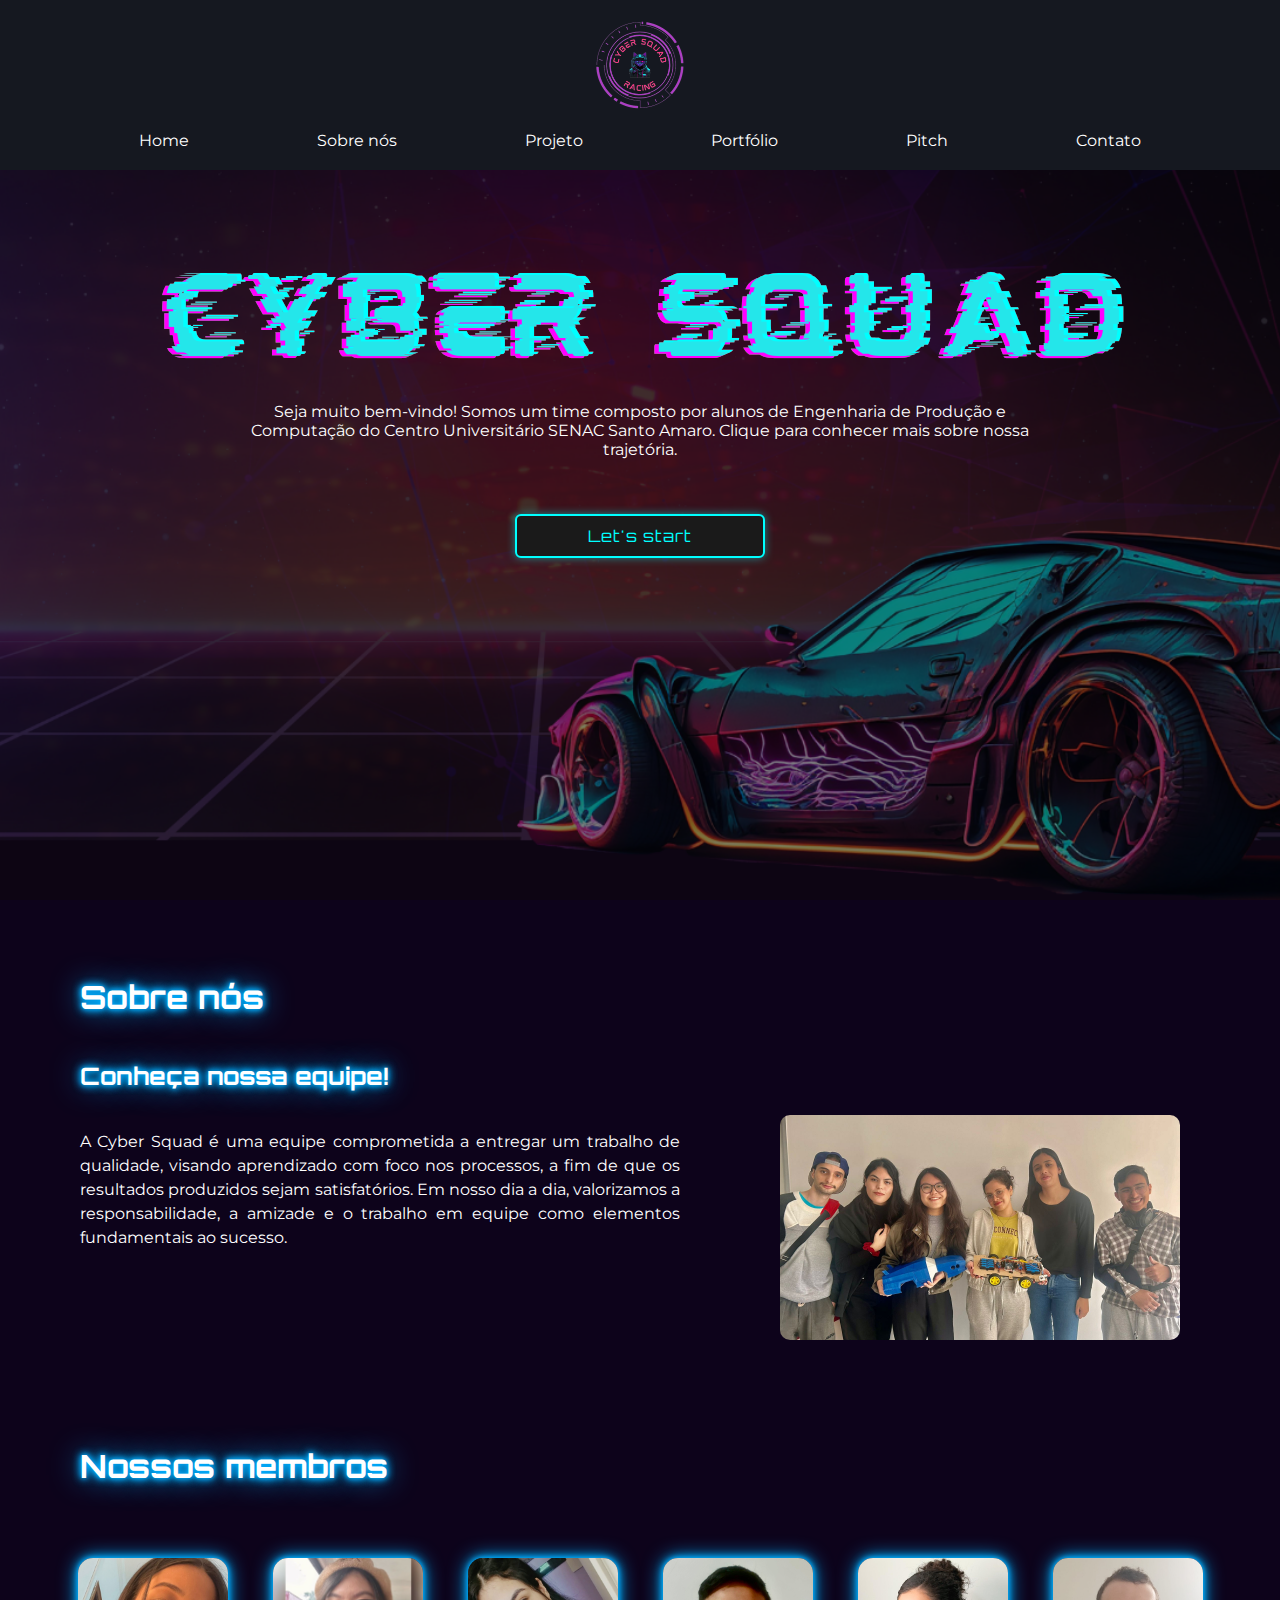
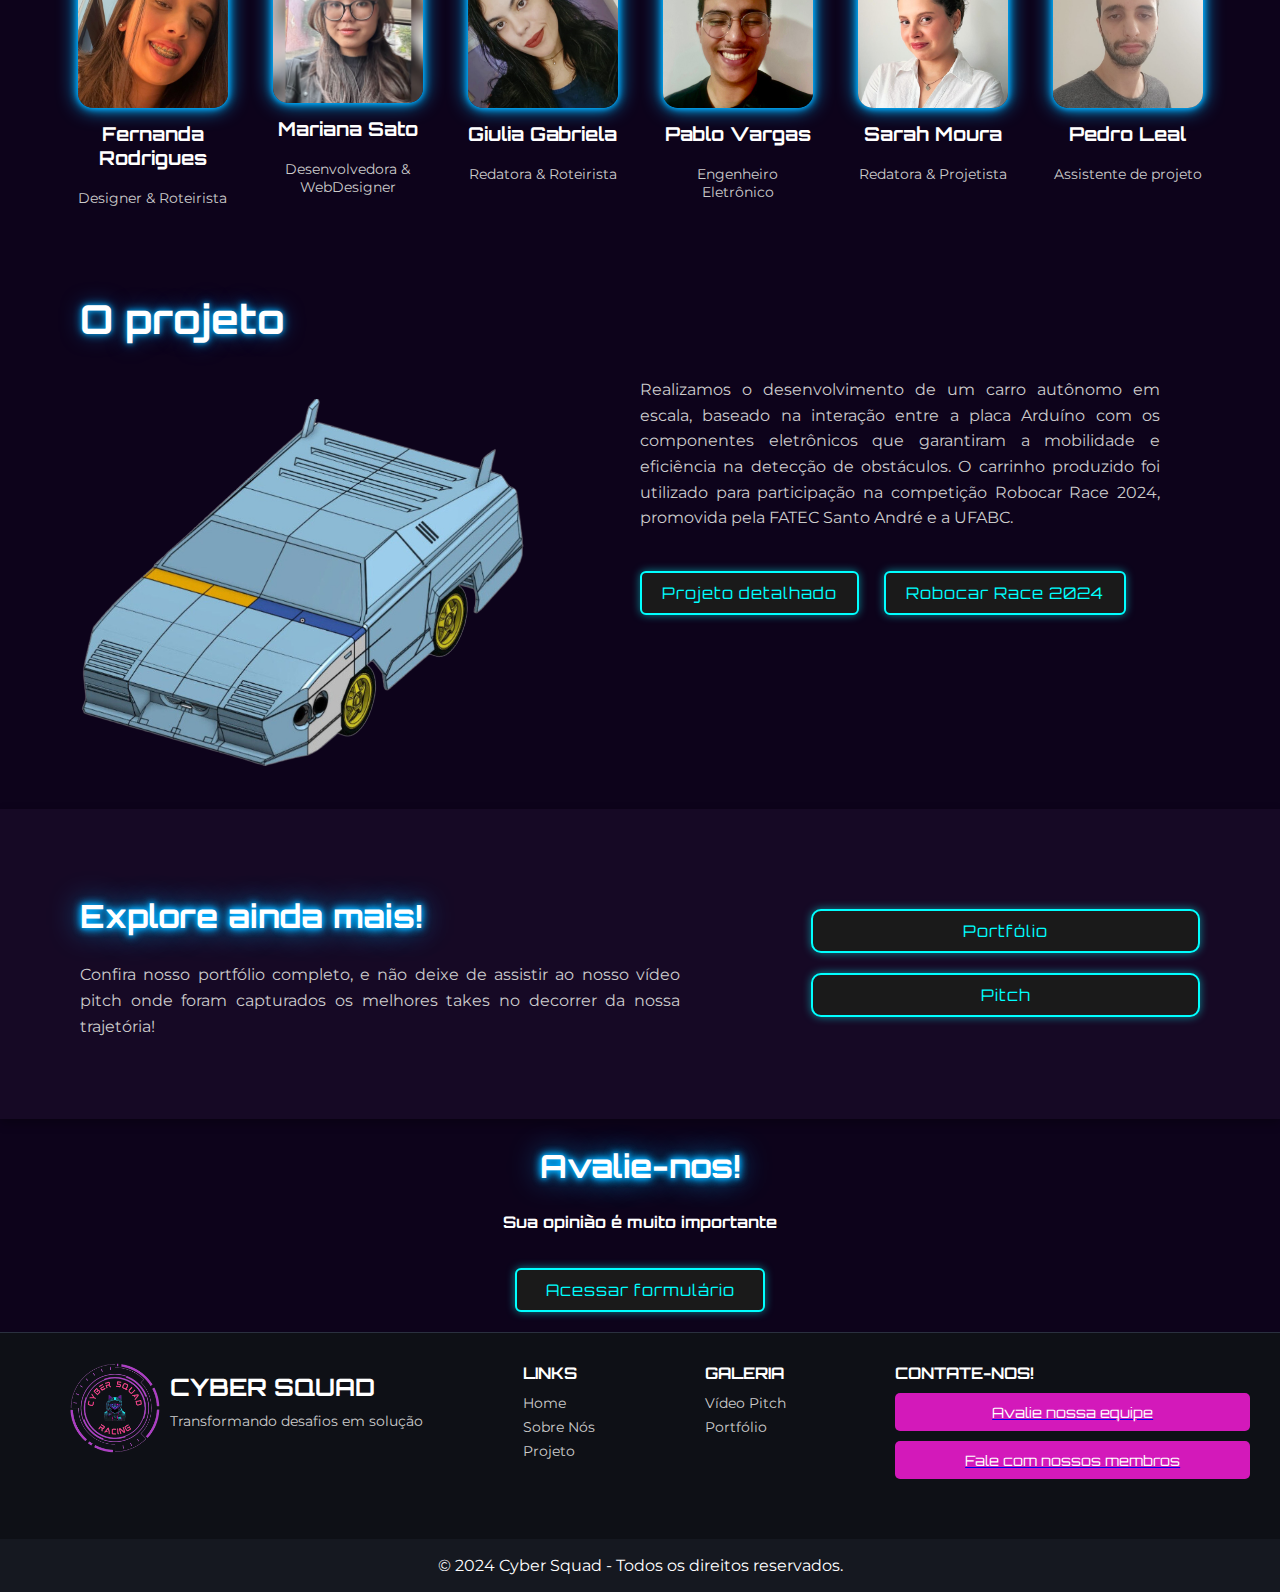
==== index.html @ b55684ae "Adiciona foto do circuito" ====
<!DOCTYPE html>
<html lang="pt-br">
  <head>
    <meta charset="UTF-8" />
    <meta name="viewport" content="width=device-width, initial-scale=1.0" />
    <title>Cyber Squad</title>
    <link rel="stylesheet" href="./css/main.css" />
  </head>
  <body>
    <div class="home-page">
      <header>
        <nav class="menu-nav">
          <div id="img-acima">
            <div class="cabecalho-logo">
              <a href="./index.html">
                <img
                  src="./img/logo sem efeito.png"
                  alt="Logo"
                  id="cabecalho-logo"
                />
              </a>
            </div>
            <button id="menuToggle" class="menu-toggle">&#9776;</button>
            <ul class="menu-itens" id="menuItens">
              <li><a class="links negrito" href="./index.html">Home</a></li>
              <li>
                <a class="links" href="./index.html#sobreNos">Sobre nós</a>
              </li>
              <li><a class="links" href="html/projeto.html">Projeto</a></li>
              <li>
                <a
                  class="links"
                  href="https://drive.google.com/file/d/18VakrhHQkWhm_cF6ASW2pMimcFfDpTHm/view?usp=sharing"
                  target="_blank"
                  >Portfólio
                </a>
              </li>
              <li><a class="links" href="">Pitch</a></li>
              <li><a class="links" href="html/contato.html">Contato</a></li>
            </ul>
          </div>
        </nav>
      </header>

      <div class="msg-principal">
        <img src="img/Cyber Squad Nome.png" class="titulo-principal" />
        <p class="texto-principal">
          Seja muito bem-vindo! Somos um time composto por alunos de Engenharia
          de Produção e Computação do Centro Universitário SENAC Santo Amaro.
          Clique para conhecer mais sobre nossa trajetória.
        </p>
        <div class="botao-principal">
          <a href="#sobre-nos-conteudo">
            <button class="lets-start">Let's start</button>
          </a>
        </div>
      </div>
    </div>
    <div id="sobre-nos-conteudo" class="sobre-nos-conteudo">
      <h2 class="sobre-nos" id="sobreNos">Sobre nós</h2>
      <h3 class="conheca-nos" id="conhecaNos">Conheça nossa equipe!</h3>
      <section class="equipe" id="equipe">
        <p class="sobre-nos-p" id="sobreP">
          A Cyber Squad é uma equipe comprometida a entregar um trabalho de
          qualidade, visando aprendizado com foco nos processos, a fim de que os
          resultados produzidos sejam satisfatórios. Em nosso dia a dia,
          valorizamos a responsabilidade, a amizade e o trabalho em equipe como
          elementos fundamentais ao sucesso.
        </p>
        <img src="./img/equipe.jpg" alt="foto da equipe" id="fotoEquipe" />
      </section>
    </div>

    <section class="membros">
      <h2 class="nossos-membros">Nossos membros</h2>
      <div class="pessoas">
        <img src="img\Fernanda.jpeg" alt="Fernanda" />
        <h3 class="nomes">Fernanda Rodrigues</h3>
        <p class="cargos">Designer & Roteirista</p>
      </div>
      <div class="pessoas">
        <img src="img/Mariana.png" alt="Mariana" />
        <h3 class="nomes">Mariana Sato</h3>
        <p class="cargos">Desenvolvedora & WebDesigner</p>
      </div>
      <div class="pessoas">
        <img src="img/Giulia.jpeg" alt="Giulia" />
        <h3 class="nomes">Giulia Gabriela</h3>
        <p class="cargos">Redatora & Roteirista</p>
      </div>
      <div class="pessoas">
        <img src="img/PabloPablo.jpeg" alt="Pablo" />
        <h3 class="nomes">Pablo Vargas</h3>
        <p class="cargos">Engenheiro Eletrônico</p>
      </div>
      <div class="pessoas">
        <img src="img/Sarah.jpeg" alt="Sarah" />
        <h3 class="nomes">Sarah Moura</h3>
        <p class="cargos">Redatora & Projetista</p>
      </div>
      <div class="pessoas">
        <img src="img/Leal.jpeg" alt="Pedro" />
        <h3 class="nomes">Pedro Leal</h3>
        <p class="cargos">Assistente de projeto</p>
      </div>
    </section>
    <section id="nosso-projeto" class="nosso-projeto">
      <div class="nosso-projeto-imagem">
        <h2 class="titulo-projeto">O projeto</h2>
        <img src="img/Bolha.png" alt="Carrinho" class="carrinho-img" />
      </div>
      <div class="nosso-projeto-texto">
        <p class="descricao-projeto">
          Realizamos o desenvolvimento de um carro autônomo em escala, baseado
          na interação entre a placa Arduíno com os componentes eletrônicos que
          garantiram a mobilidade e eficiência na detecção de obstáculos. O
          carrinho produzido foi utilizado para participação na competição
          Robocar Race 2024, promovida pela FATEC Santo André e a UFABC.
        </p>
        <div class="botoes-projeto">
          <a href="html/projeto.html" class="botao-detalhes"
            >Projeto detalhado</a
          >
          <a
            href="https://www.robocarrace.com.br"
            class="botao-detalhes"
            target="_blank"
            >Robocar Race 2024</a
          >
        </div>
      </div>
    </section>
    <section id="outros" class="outros">
      <div class="outros-conteudo">
        <h2>Explore ainda mais!</h2>
        <p>
          Confira nosso portfólio completo, e não deixe de assistir ao nosso
          vídeo pitch onde foram capturados os melhores takes no decorrer da
          nossa trajetória!
        </p>
      </div>
      <div class="outros-botoes">
        <a
          href="https://drive.google.com/file/d/18VakrhHQkWhm_cF6ASW2pMimcFfDpTHm/view?usp=sharing"
          class="botao-outros"
          target="_blank"
          >Portfólio</a
        >
        <a href="html/pitch.html" class="botao-outros">Pitch</a>
      </div>
    </section>

    <section id="avaliacao" class="avaliacao">
      <h2 class="avalie-nos">Avalie-nos!</h2>
      <h3 class="opiniao">Sua opinião é muito importante</h3>
      <div class="botao-principal">
        <a href="https://forms.gle/Rp9c9bT3bnCxisiJ7" target="_blank">
          <button class="lets-start">Acessar formulário</button>
        </a>
      </div>
    </section>
    <footer>
      <div class="footer-content">
        <div class="footer-logo">
          <img src="img/logo sem efeito.png" alt="Logo Cyber Squad" />
          <div class="footer-logo-text">
            <h3>CYBER SQUAD</h3>
            <p class="footer-descricao">Transformando desafios em solução</p>
          </div>
        </div>
        <div class="footer-links">
          <h4>LINKS</h4>
          <ul>
            <li><a href="./index.html">Home</a></li>
            <li><a href="#sobre-nos-conteudo">Sobre Nós</a></li>
            <li><a href="html/projeto.html">Projeto</a></li>
          </ul>
        </div>
        <div class="footer-gallery">
          <h4>GALERIA</h4>
          <ul>
            <li><a href="">Vídeo Pitch</a></li>
            <li>
              <a
                href="https://drive.google.com/file/d/18VakrhHQkWhm_cF6ASW2pMimcFfDpTHm/view?usp=sharing"
                target="_blank"
                >Portfólio</a
              >
            </li>
          </ul>
        </div>
        <div class="footer-contact">
          <h4>CONTATE-NOS!</h4>
          <a href="https://forms.gle/Rp9c9bT3bnCxisiJ7" target="_blank">
            <button class="botao-contato">Avalie nossa equipe</button>
          </a>
          <a href="./html/contato.html">
            <button class="botao-contato">Fale com nossos membros</button>
          </a>
        </div>
      </div>
      <div class="footer-bottom">
        <p>&copy; 2024 Cyber Squad - Todos os direitos reservados.</p>
      </div>
    </footer>
    <script src="./js/menu.js"></script>
  </body>
</html>
---- css/main.css ----
@import "./layout/nav.css";
@import "./layout/header.css";
@import "./core/variaveis.css";
@import "./layout/body.css";
@import "./layout/home.css";
@import "./layout/equipe.css";
@import "./layout/membros.css";
@import "./layout/footer.css";
@import "./layout/projeto.css";
@import "./layout/links.css";
@import "./layout/contato.css";
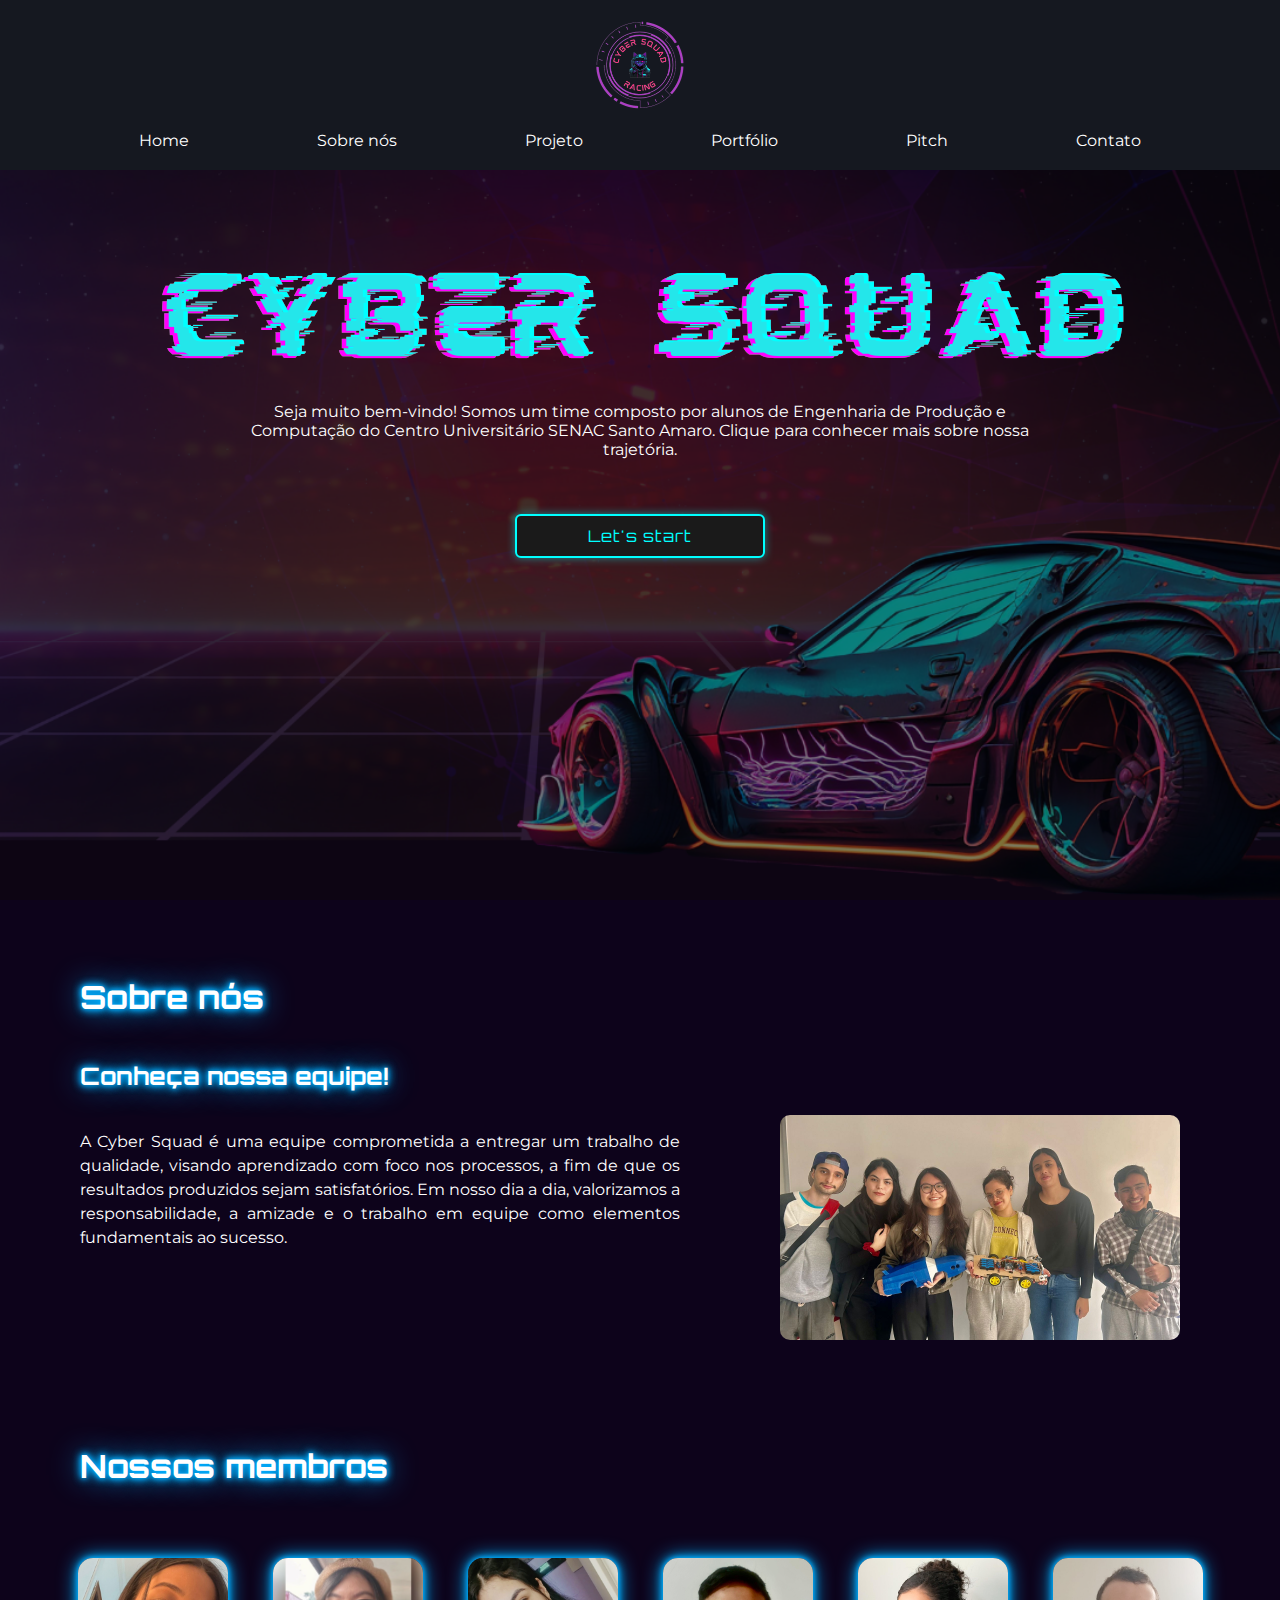
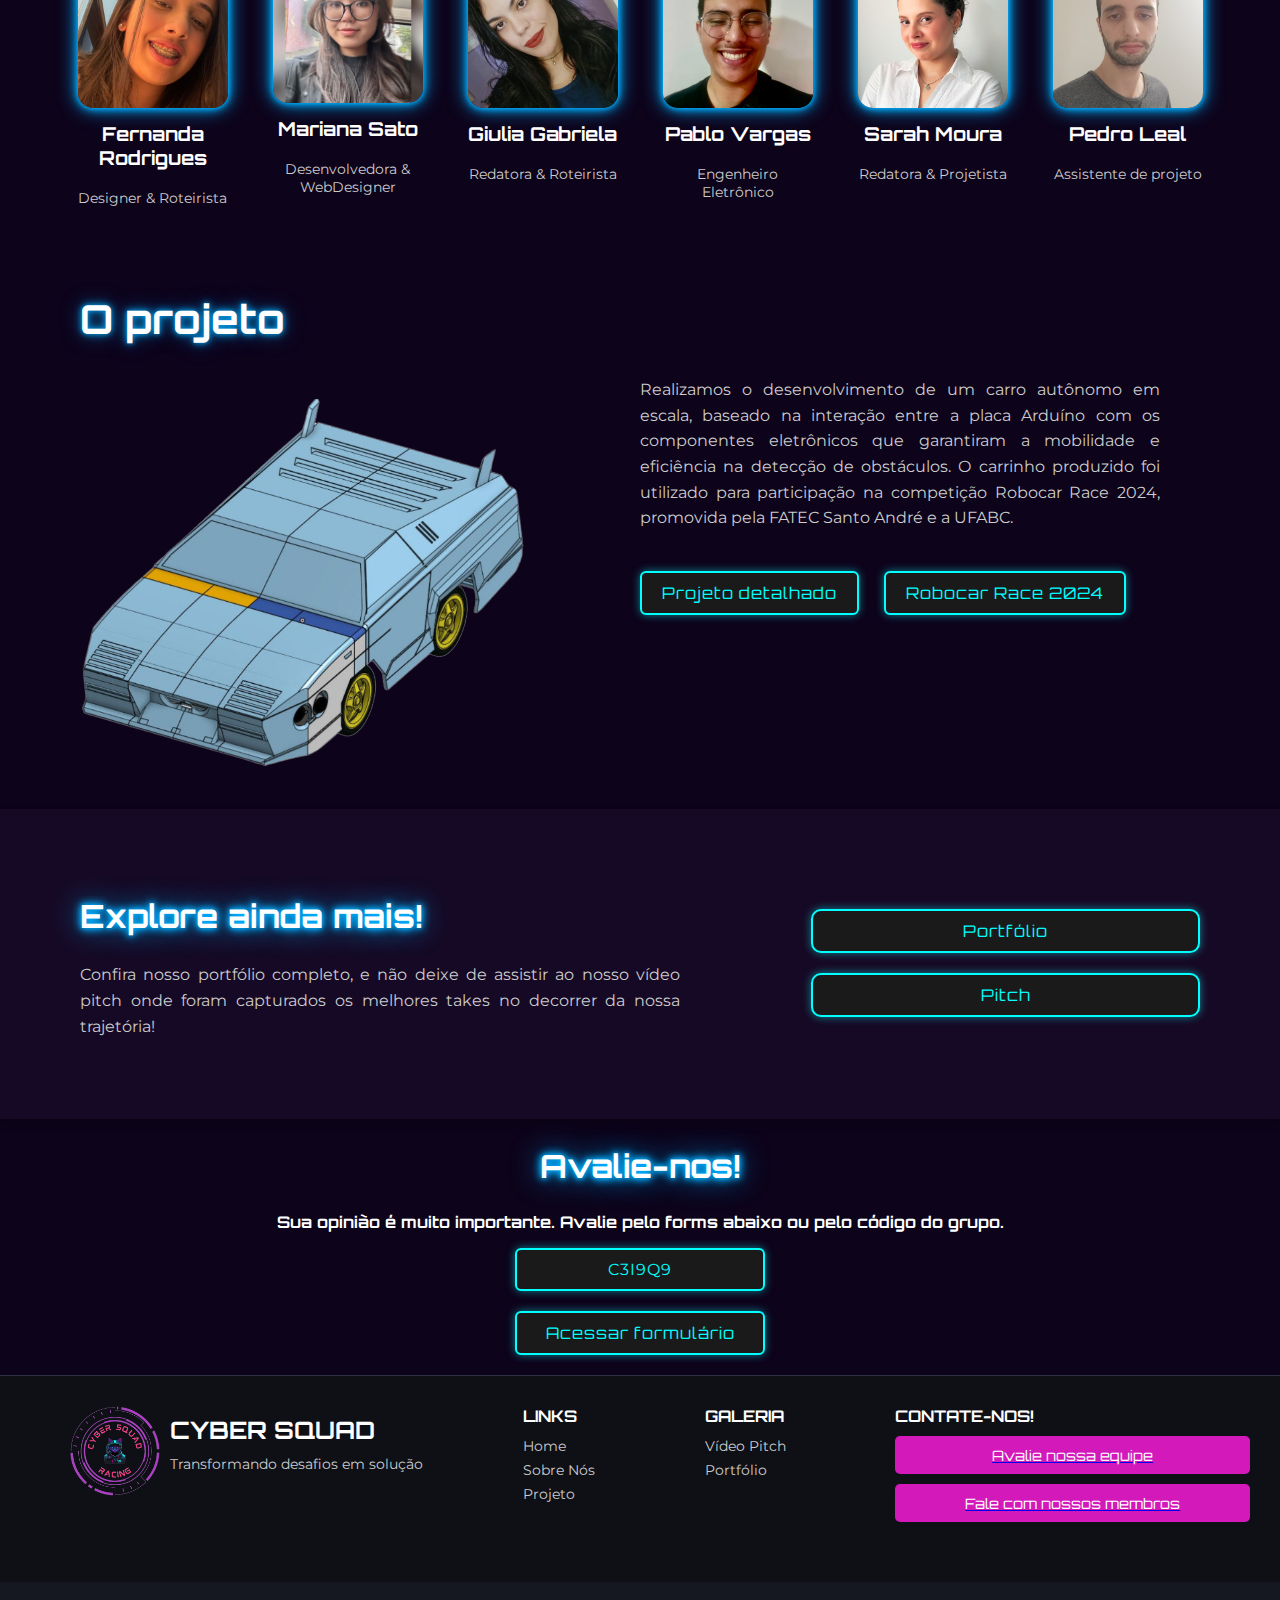
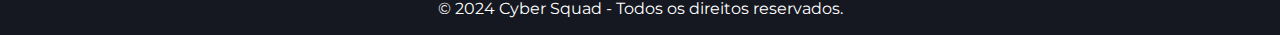
==== commit 41a0218e: "Adicioba código do grupo e vídeo da corrida" ====
--- a/index.html
+++ b/index.html
@@ -152,8 +152,9 @@
 
     <section id="avaliacao" class="avaliacao">
       <h2 class="avalie-nos">Avalie-nos!</h2>
-      <h3 class="opiniao">Sua opinião é muito importante</h3>
+      <h3 class="opiniao">Sua opinião é muito importante. Avalie pelo forms abaixo ou pelo código do grupo.</h3>
       <div class="botao-principal">
+        <p class="grupogrupo">C3I9Q9</p>
         <a href="https://forms.gle/Rp9c9bT3bnCxisiJ7" target="_blank">
           <button class="lets-start">Acessar formulário</button>
         </a>
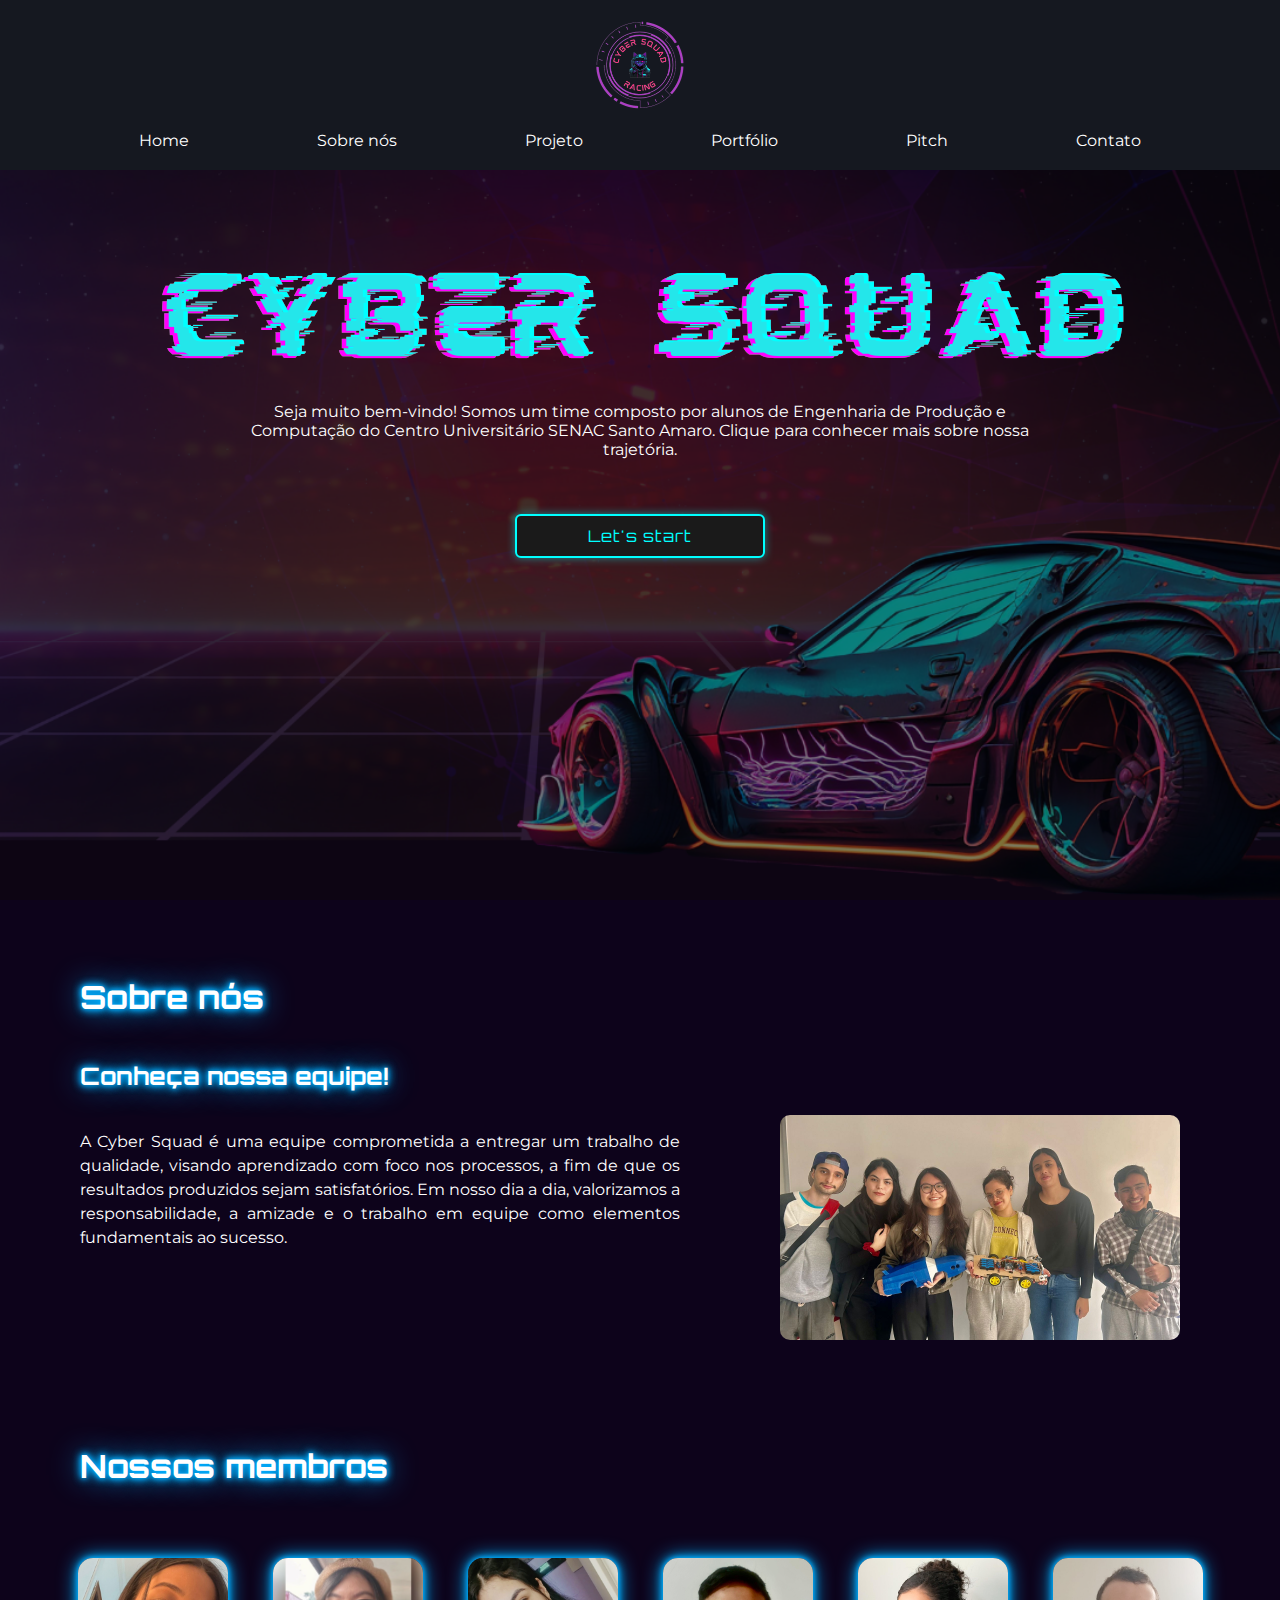
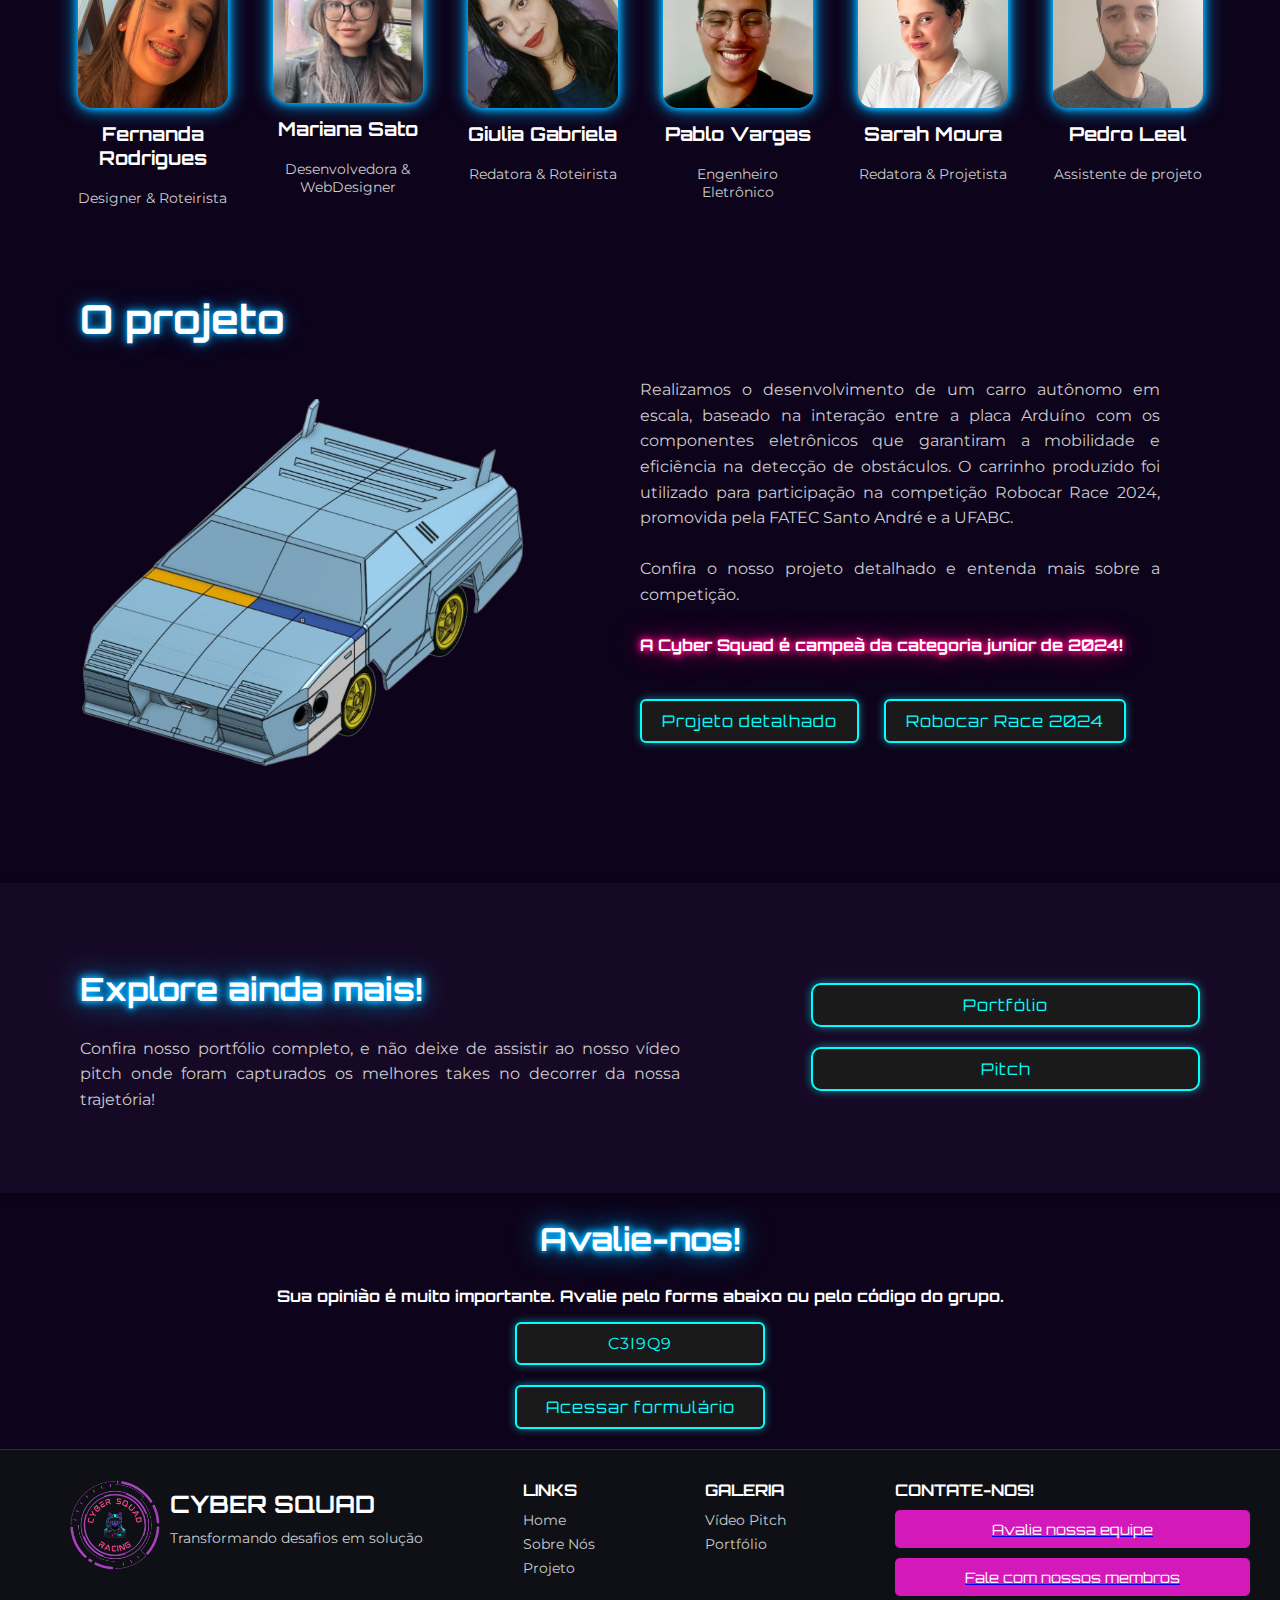
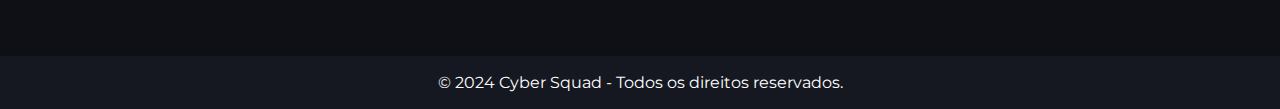
==== commit 84af616e: "Adiciona detalhes da corrida" ====
--- a/index.html
+++ b/index.html
@@ -116,6 +116,12 @@
           garantiram a mobilidade e eficiência na detecção de obstáculos. O
           carrinho produzido foi utilizado para participação na competição
           Robocar Race 2024, promovida pela FATEC Santo André e a UFABC.
+          <br>
+          <br>
+          Confira o nosso projeto detalhado e entenda mais sobre a competição.
+          <br>
+          <br>
+          <strong>A Cyber Squad é campeã da categoria junior de 2024!</strong>
         </p>
         <div class="botoes-projeto">
           <a href="html/projeto.html" class="botao-detalhes"
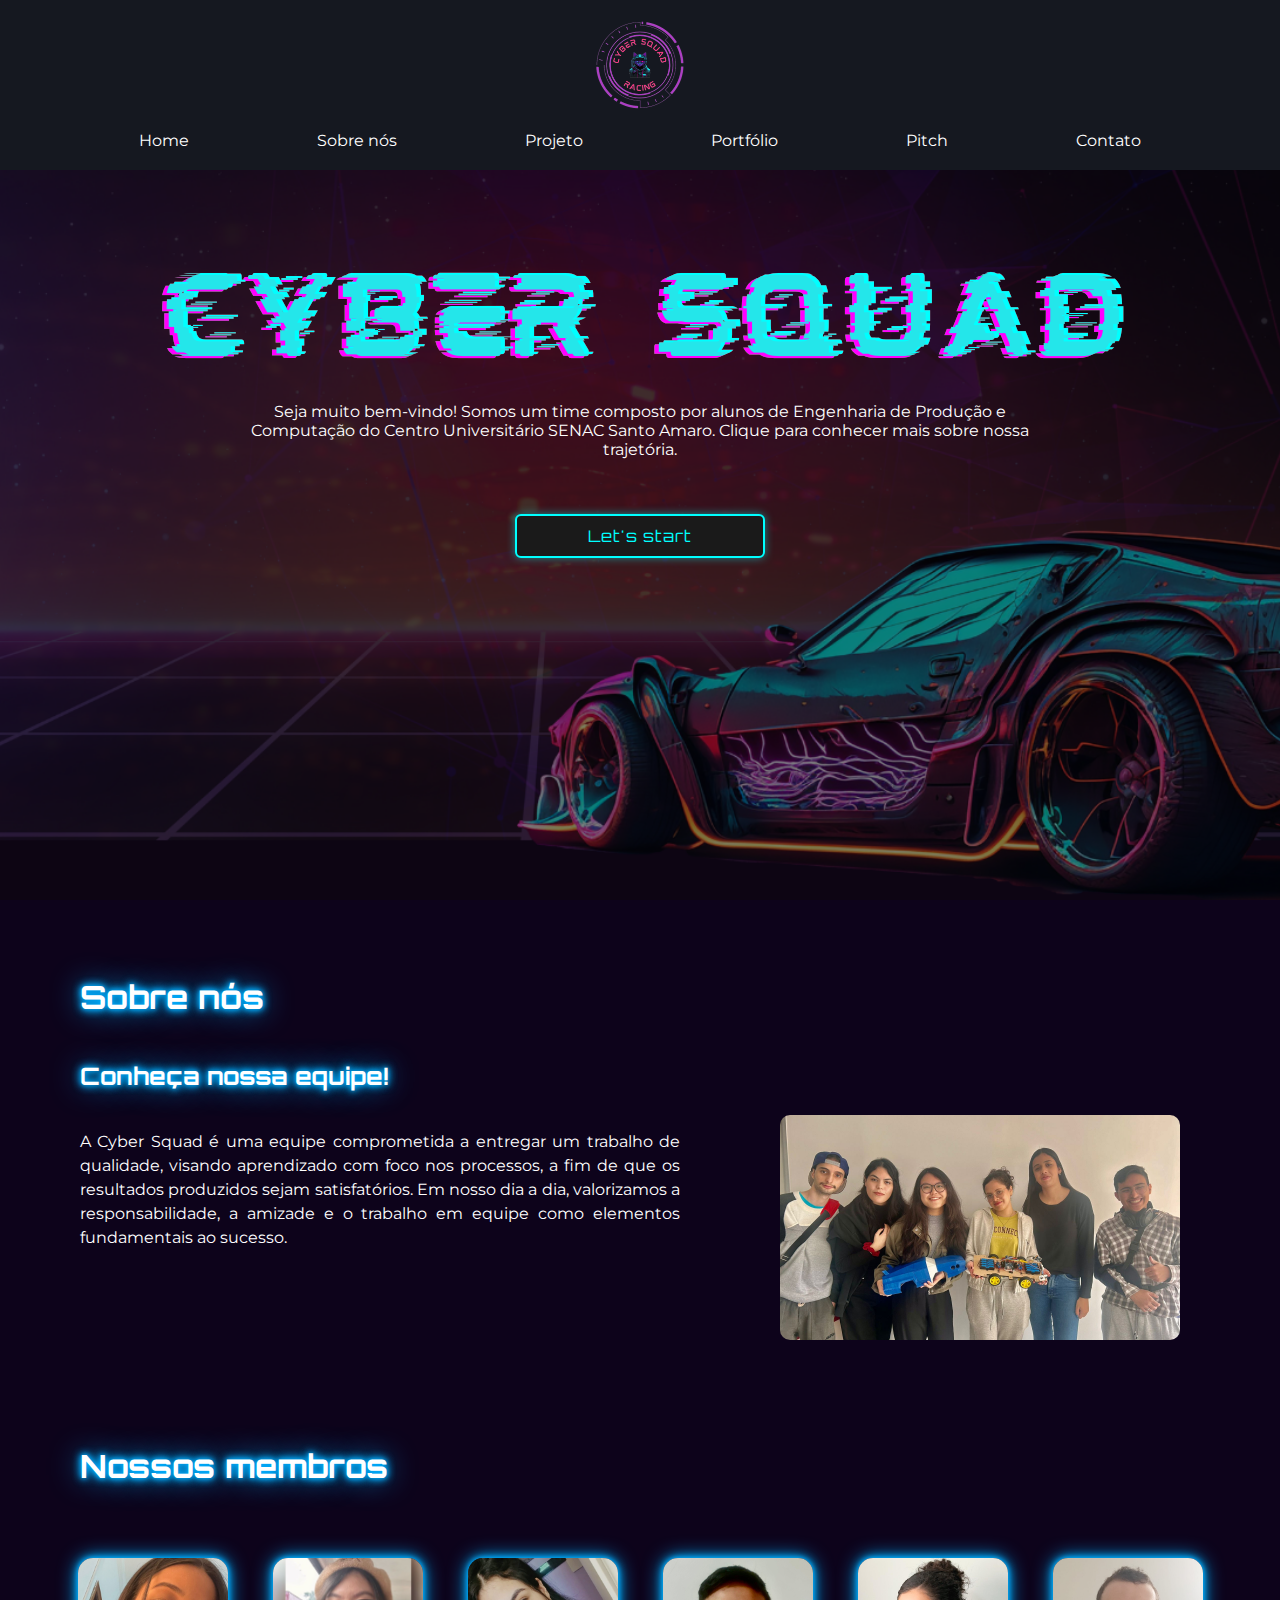
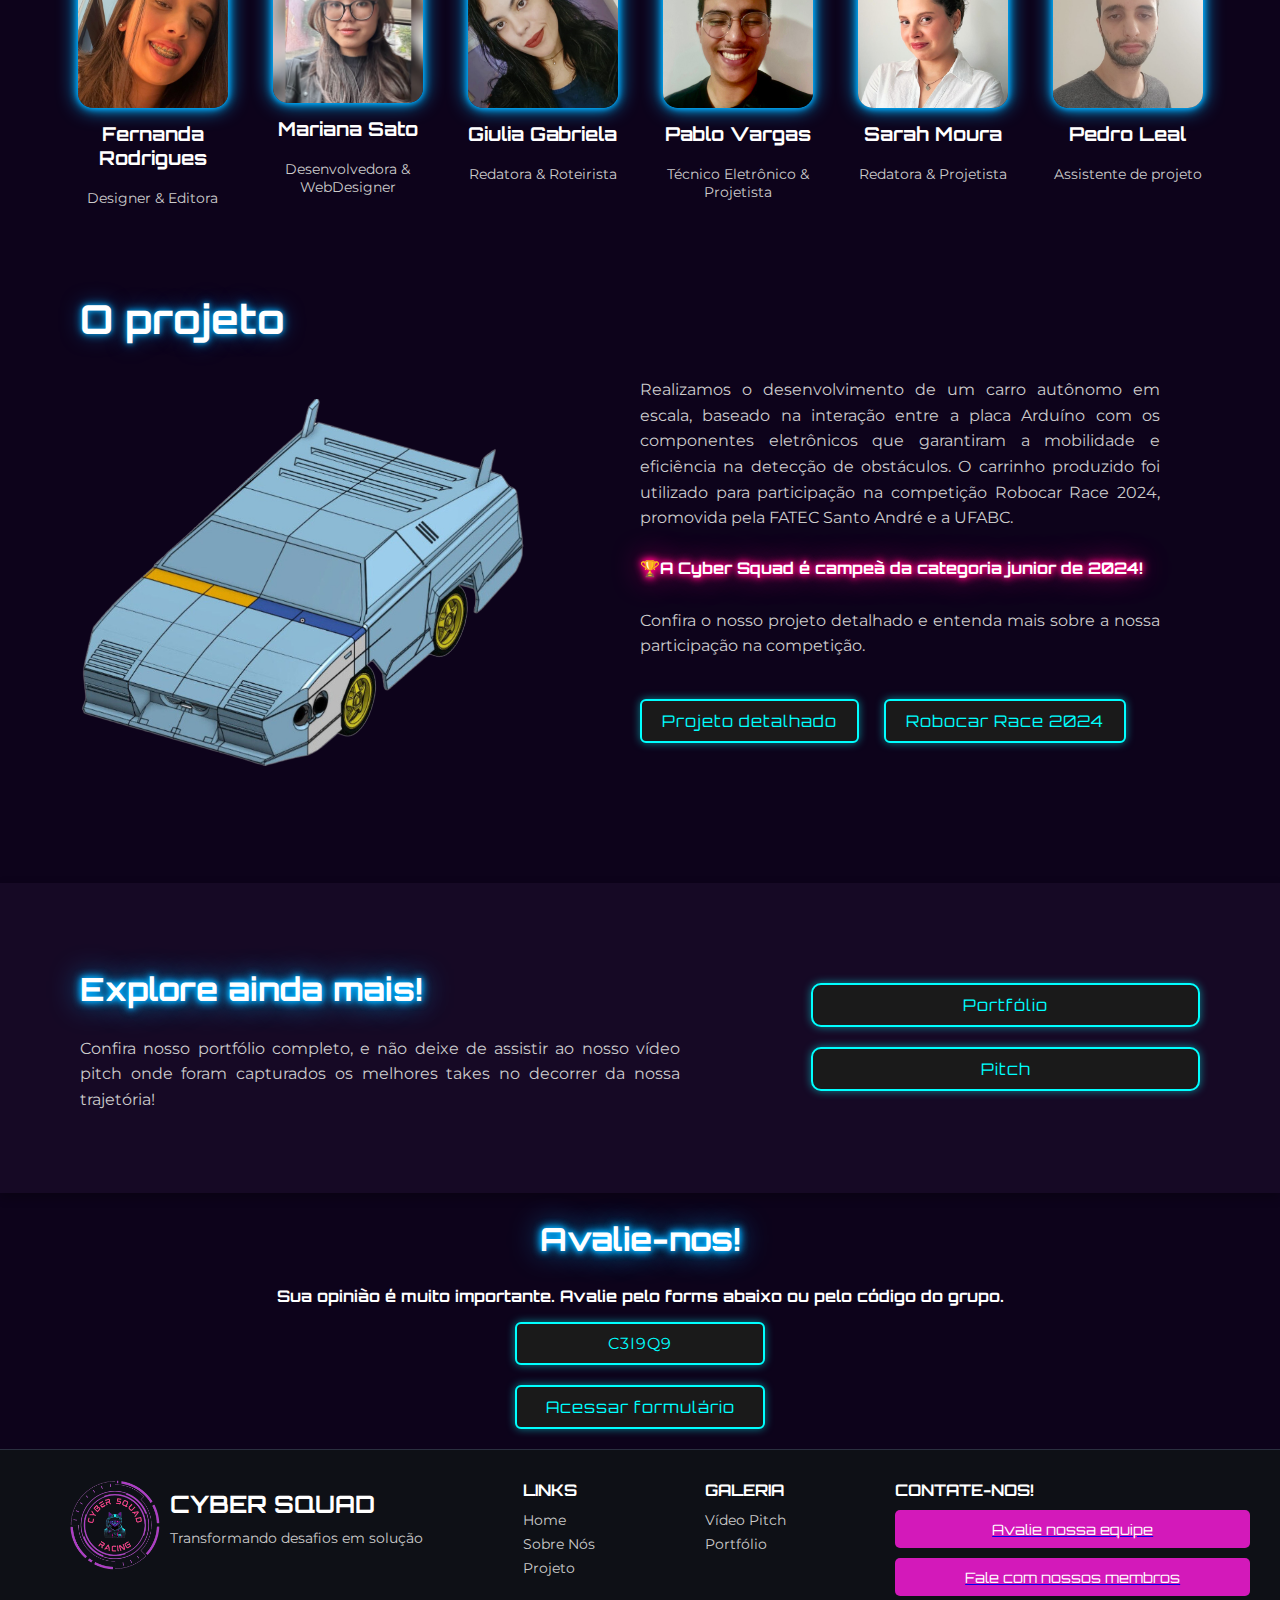
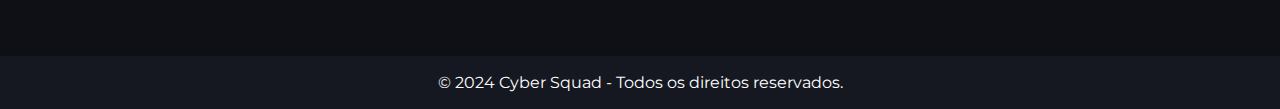
==== commit f5333330: "Adiciona página robocar" ====
--- a/index.html
+++ b/index.html
@@ -76,7 +76,7 @@
       <div class="pessoas">
         <img src="img\Fernanda.jpeg" alt="Fernanda" />
         <h3 class="nomes">Fernanda Rodrigues</h3>
-        <p class="cargos">Designer & Roteirista</p>
+        <p class="cargos">Designer & Editora</p>
       </div>
       <div class="pessoas">
         <img src="img/Mariana.png" alt="Mariana" />
@@ -91,7 +91,7 @@
       <div class="pessoas">
         <img src="img/PabloPablo.jpeg" alt="Pablo" />
         <h3 class="nomes">Pablo Vargas</h3>
-        <p class="cargos">Engenheiro Eletrônico</p>
+        <p class="cargos">Técnico Eletrônico & Projetista</p>
       </div>
       <div class="pessoas">
         <img src="img/Sarah.jpeg" alt="Sarah" />
@@ -118,19 +118,18 @@
           Robocar Race 2024, promovida pela FATEC Santo André e a UFABC.
           <br>
           <br>
-          Confira o nosso projeto detalhado e entenda mais sobre a competição.
-          <br>
-          <br>
-          <strong>A Cyber Squad é campeã da categoria junior de 2024!</strong>
+          <strong>🏆A Cyber Squad é campeã da categoria junior de 2024!</strong>
+          <br>
+          <br>
+          Confira o nosso projeto detalhado e entenda mais sobre a nossa participação na competição.
         </p>
         <div class="botoes-projeto">
           <a href="html/projeto.html" class="botao-detalhes"
             >Projeto detalhado</a
           >
           <a
-            href="https://www.robocarrace.com.br"
+            href="./html/robocar.html"
             class="botao-detalhes"
-            target="_blank"
             >Robocar Race 2024</a
           >
         </div>
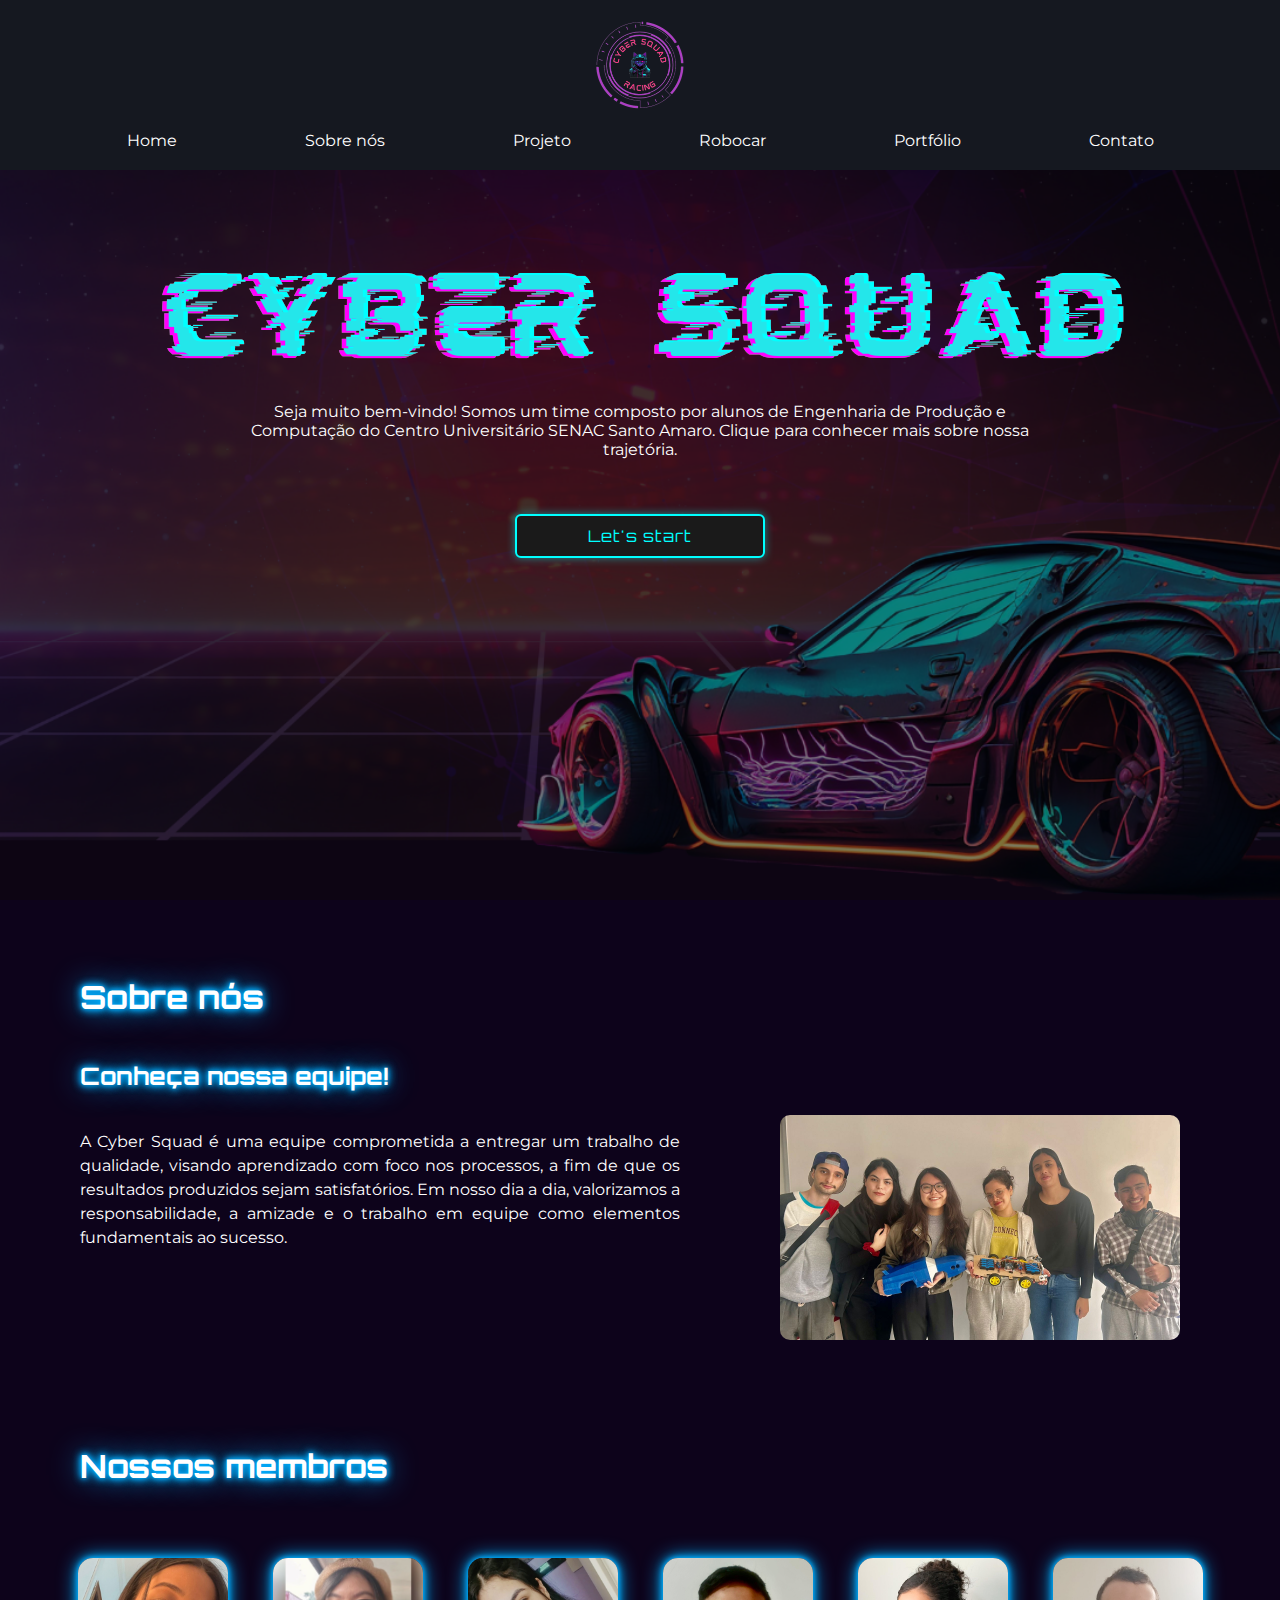
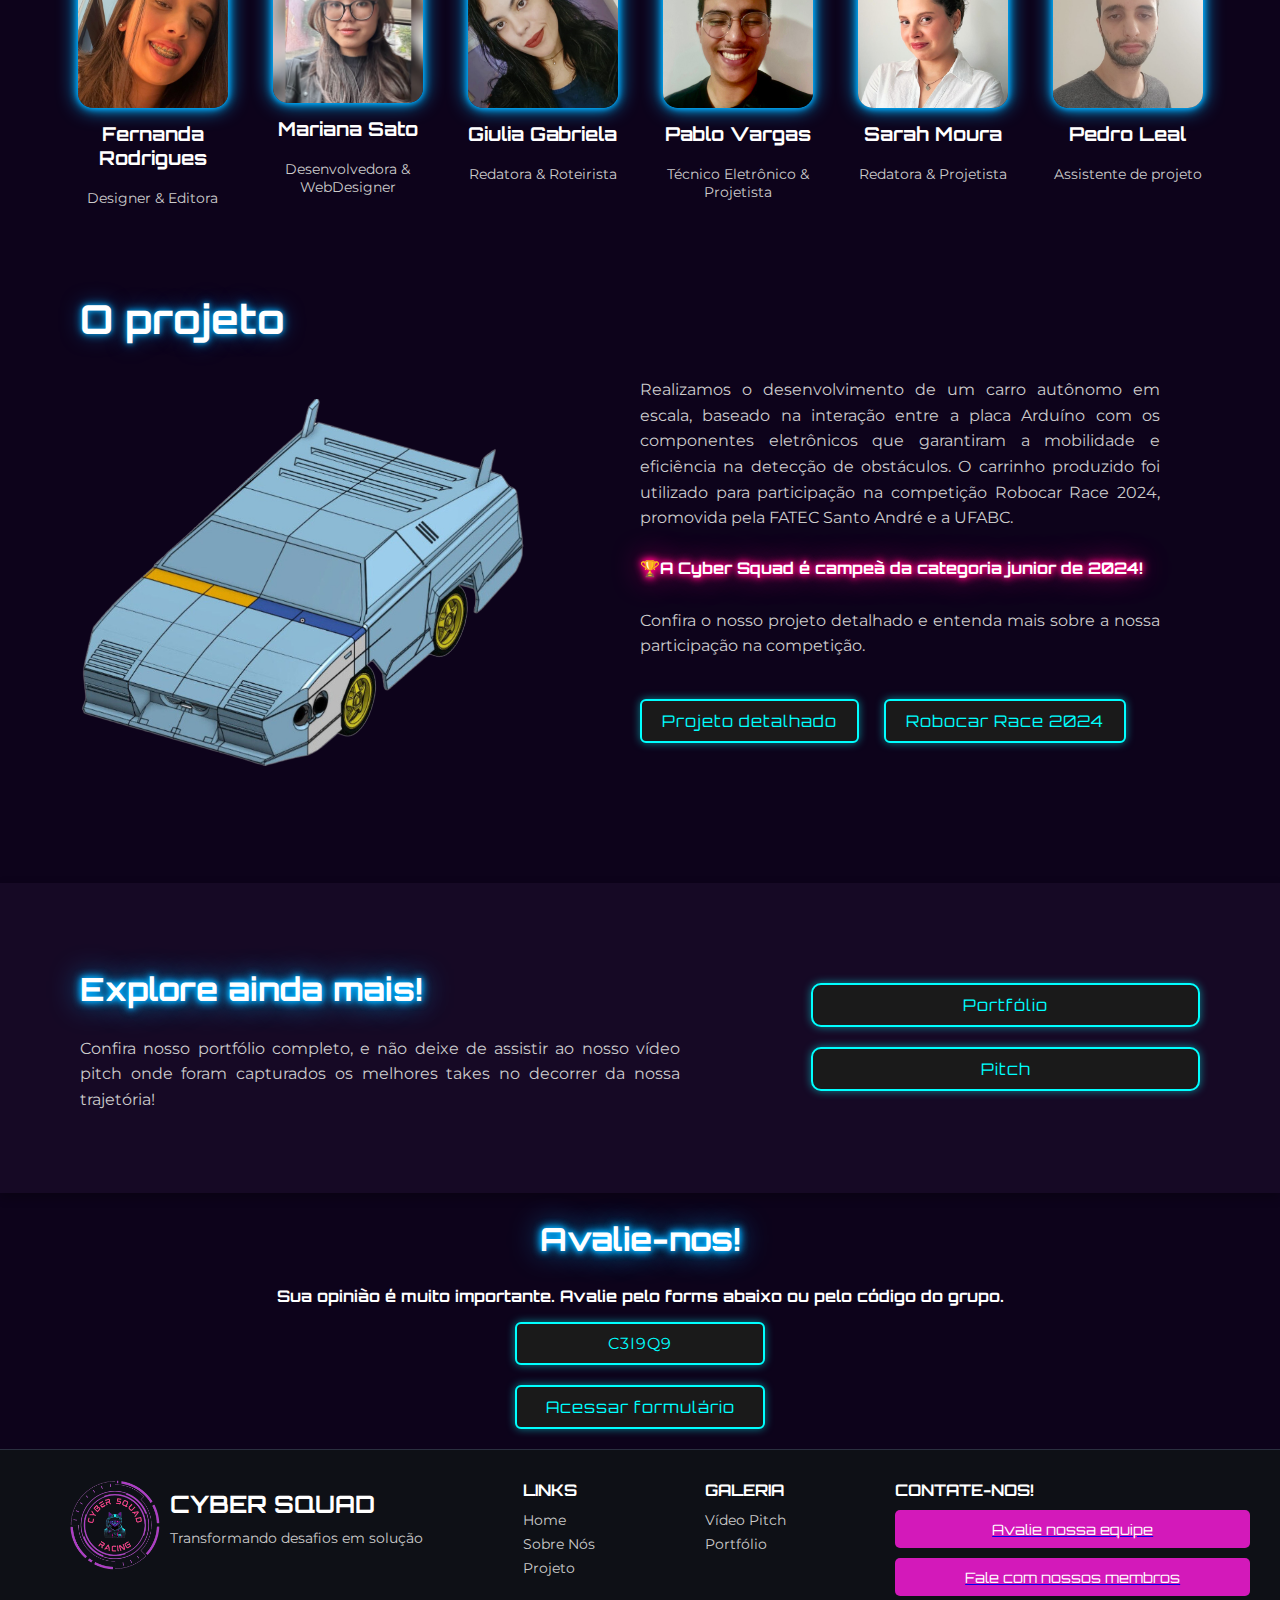
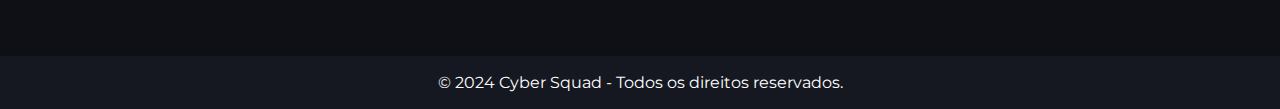
==== commit 674ecdc9: "Adiciona a página Robocar" ====
--- a/index.html
+++ b/index.html
@@ -27,6 +27,7 @@
                 <a class="links" href="./index.html#sobreNos">Sobre nós</a>
               </li>
               <li><a class="links" href="html/projeto.html">Projeto</a></li>
+              <li><a class="links" href="html/robocar.html">Robocar</a></li>
               <li>
                 <a
                   class="links"
@@ -35,7 +36,6 @@
                   >Portfólio
                 </a>
               </li>
-              <li><a class="links" href="">Pitch</a></li>
               <li><a class="links" href="html/contato.html">Contato</a></li>
             </ul>
           </div>
